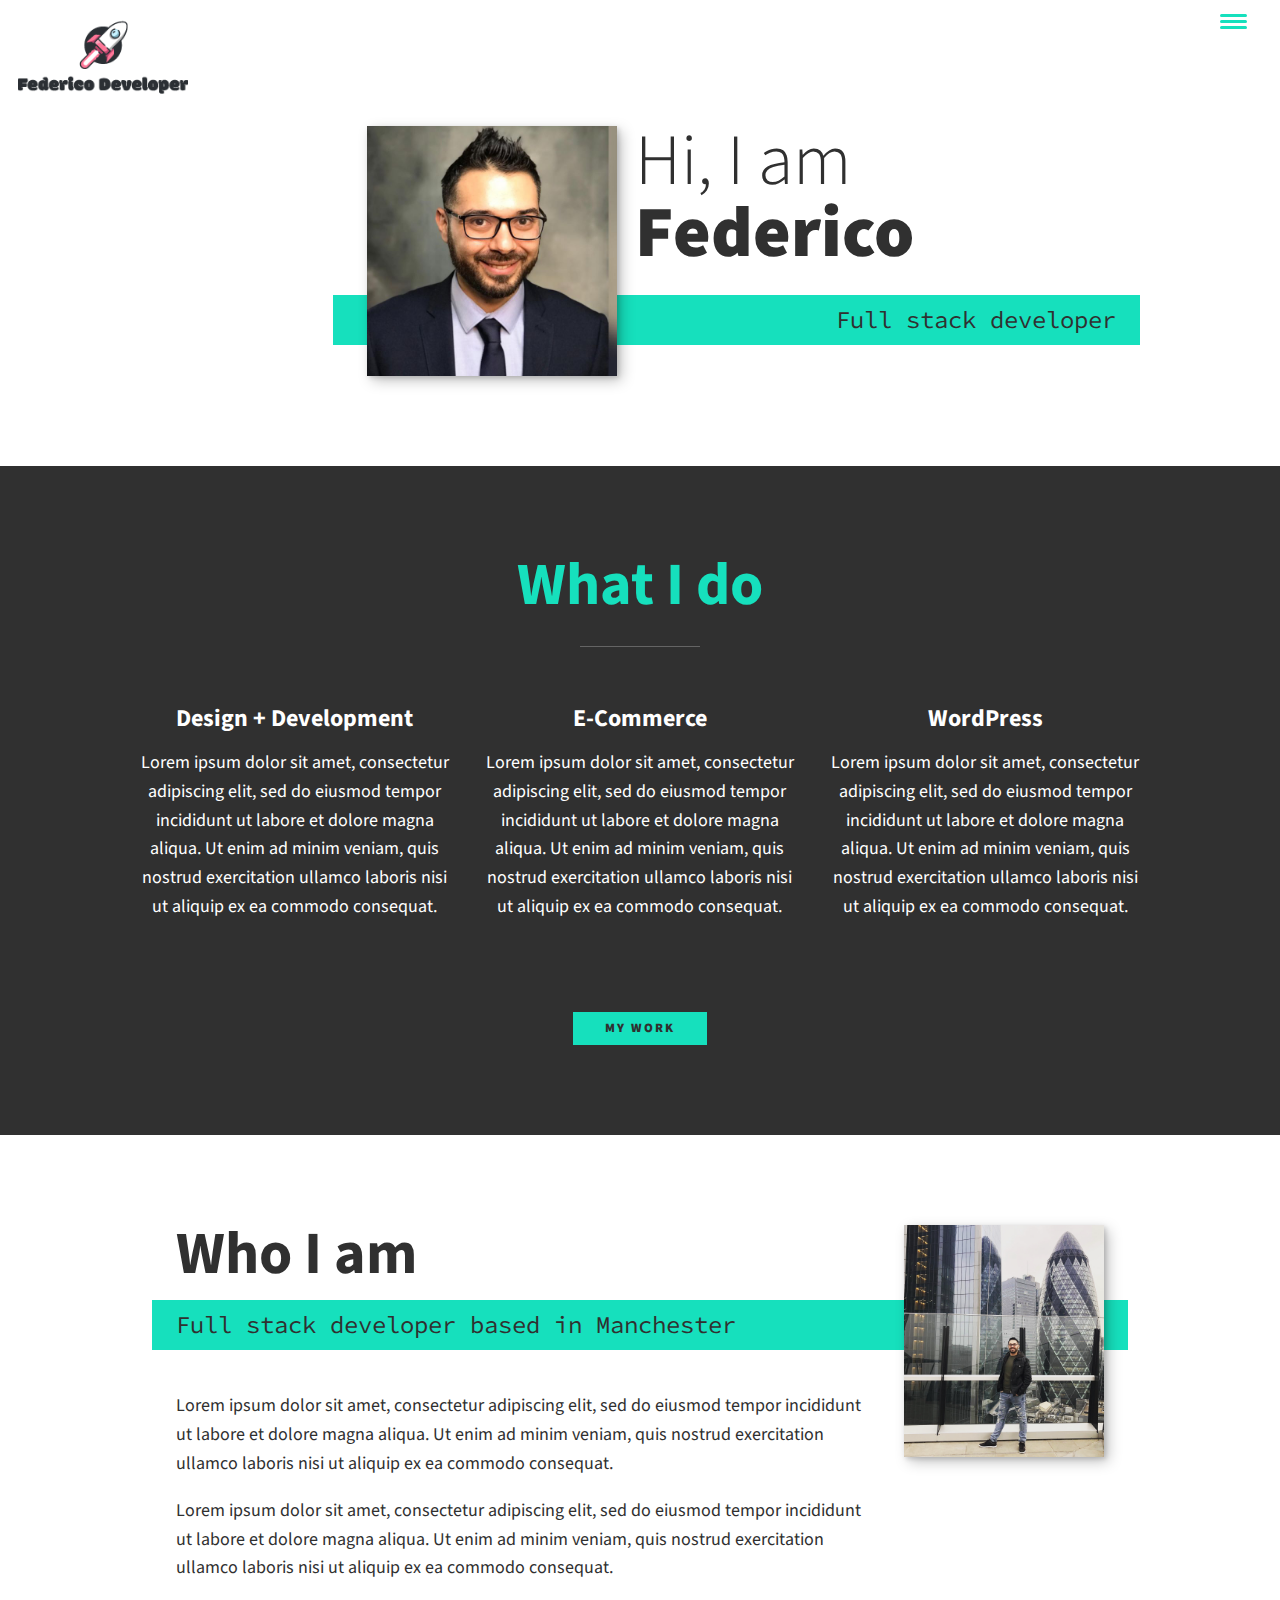
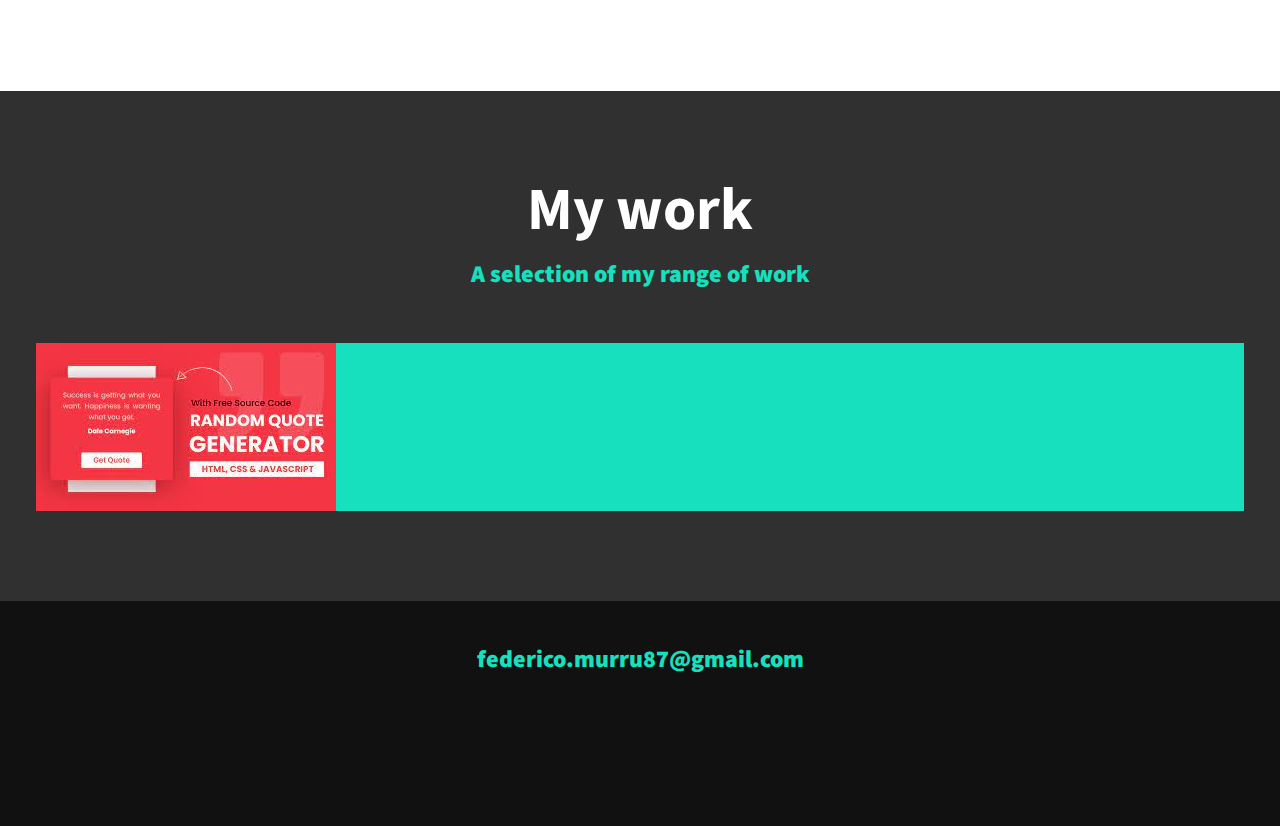
==== Personal-website/index.html @ 7682857c "Add files via upload" ====
<!DOCTYPE html>
<html lang="en">
<head>
<meta charset="UTF-8">
<meta name ='viewport' content ='width=device-width, intial-scale=1.0'>
<title>DevFederico Portfolio Website</title>
<link rel="stylesheet" href="./style.css">

   <!--fonts -->
   <link rel="stylesheet" href="https://cdnjs.cloudflare.com/ajax/libs/normalize/7.0.0/normalize.min.css">
   <link rel="stylesheet" href="https://cdnjs.cloudflare.com/ajax/libs/font-awesome/5.11.2/css/all.css" integrity="sha256-46qynGAkLSFpVbEBog43gvNhfrOj+BmwXdxFgVK/Kvc=" crossorigin="anonymous" />  
   <script src="https://kit.fontawesome.com/8cfb8b6186.js" crossorigin="anonymous"></script>
   <!-- My fonts -->
   <link href="https://fonts.googleapis.com/css?family=Source+Code+Pro:400,900|Source+Sans+Pro:300,900&display=swap" rel="stylesheet">
<body>
    <header>
        <div class="logo">
            <a href="#home" class="nav__link"><img src="Photo-personal/logo.png" alt=""></a><a href=""></a>
        </div>
        <button class="nav-toggle" aria-label="toggle navigation">
            <span class="hamburger"></span>
        </button>
        <nav class="nav">
            <ul class="nav__list">
                <li class="nav__item"><a href="#home" class="nav__link">Home</a></li>
                <li class="nav__item"><a href="#services" class="nav__link">My Services</a></li>
                <li class="nav__item"><a href="#about" class="nav__link">About me</a></li>
                <li class="nav__item"><a href="#work" class="nav__link">My Work</a></li>
                <li class="nav__item"><a href="#footer" class="nav__link">Contact</a></li>
            </ul>
        </nav>
    </header>
<!-- Introduction -->
<section class ='intro' id ='home'>
  <h1 class ='section__title section__title--intro'>
    Hi, I am <strong class="federico">Federico</strong>
  </h1>
  <p class="section__subtitle section__subtitle--intro">
 Full stack developer
  </p>
  <img src="Photo-personal/Photome.png" alt=" Photo of me smiling" class="intro__img">
</section>
<!-- My services -->
<section class="my-services" id="services">
  <h2 class="section__title section__title--services">What I do</h2>
  <div class="services">
      <div class="service">
          <h3>Design + Development</h3>
          <p>Lorem ipsum dolor sit amet, consectetur adipiscing elit, sed do eiusmod tempor incididunt ut labore et dolore magna aliqua. Ut enim ad minim veniam, quis nostrud exercitation ullamco laboris nisi ut aliquip ex ea commodo consequat.</p>
      </div> <!-- / service -->
      
      <div class="service">
          <h3>E-Commerce</h3>
          <p>Lorem ipsum dolor sit amet, consectetur adipiscing elit, sed do eiusmod tempor incididunt ut labore et dolore magna aliqua. Ut enim ad minim veniam, quis nostrud exercitation ullamco laboris nisi ut aliquip ex ea commodo consequat.</p>
      </div> <!-- / service -->
      
      <div class="service">
          <h3>WordPress</h3>
          <p>Lorem ipsum dolor sit amet, consectetur adipiscing elit, sed do eiusmod tempor incididunt ut labore et dolore magna aliqua. Ut enim ad minim veniam, quis nostrud exercitation ullamco laboris nisi ut aliquip ex ea commodo consequat.</p>
      </div> <!-- / service -->
  </div> <!-- / services -->
  
  <a href="#work" class="btn">MY WORK</a>

</section>
<!-- about me-->
<section class="about-me" id="about">
    <h2 class="section__title section__title--about">Who I am</h2>
    <p class="section__subtitle section__subtitle--about">Full stack developer based in Manchester</p>
    
    <div class="about-me__body">
        <p>Lorem ipsum dolor sit amet, consectetur adipiscing elit, sed do eiusmod tempor incididunt ut labore et dolore magna aliqua. Ut enim ad minim veniam, quis nostrud exercitation ullamco laboris nisi ut aliquip ex ea commodo consequat.</p>
        <p>Lorem ipsum dolor sit amet, consectetur adipiscing elit, sed do eiusmod tempor incididunt ut labore et dolore magna aliqua. Ut enim ad minim veniam, quis nostrud exercitation ullamco laboris nisi ut aliquip ex ea commodo consequat.</p>
    </div>
    
    <img src="Photo-personal/meLondon ok.png" alt="me in Liverpool street" class="about-me__img">
 </section>

<!-- / about me-->

 <!-- My Work -->
 <section class="my-work" id="work">
    <h2 class="section__title section__title--work">My work</h2>
    <p class="section__subtitle section__subtitle--work">A selection of my range of work</p>
    
  
  <div class="portfolio">
      <!-- Portfolio item 01 -->
      <a href="portfolio.html" class="portfolio__item">
          <img src="Photo-personal/Quote generator.jpeg" alt="" class="portfolio__img">
      </a>
      
      <!-- Portfolio item 02 -->
      <a href="portfolio.html" class="portfolio__item">
          <img src="img/portfolio-02.jpg" alt="" class="portfolio__img">
      </a>
      
      <!-- Portfolio item 03 -->
      <a href="portfolio-item.html" class="portfolio__item">
        <img src="img/portfolio-03.jpg" alt="" class="portfolio__img">
    </a>
    
    <!-- Portfolio item 04 -->
    <a href="portfolio-item.html" class="portfolio__item">
        <img src="img/portfolio-04.jpg" alt="" class="portfolio__img">
    </a>
    
    <!-- Portfolio item 05 -->
    <a href="portfolio-item.html" class="portfolio__item">
        <img src="img/portfolio-05.jpg" alt="" class="portfolio__img">
    </a>
      
      <!-- Portfolio item 06 -->
      <a href="#" class="portfolio__item">
          <img src="img/portfolio-06.jpg" alt="" class="portfolio__img">
      </a>
      
      <!-- Portfolio item 07 -->
      <a href="#" class="portfolio__item">
          <img src="img/portfolio-07.jpg" alt="" class="portfolio__img">
      </a>
      
      <!-- Portfolio item 08 -->
      <a href="#" class="portfolio__item">
          <img src="img/portfolio-08.jpg" alt="" class="portfolio__img">
      </a>
     
  </div>
</section>
   
    <!-- Footer -->
    <footer class="footer" id="footer">
        
        <a href="mailto:federico.murru87@gmail.com" class="footer__link">federico.murru87@gmail.com</a>
        <ul class="social-list">
          <li class="social-list__item"><a class="social-list__link" href="https://www.linkedin.com/in/federico-murru-b2baba19a/"><i class="fa-brands fa-linkedin fa-xl"></i></a></li>
          <li class="social-list__item"><a class="social-list__link" href="https://www.facebook.com/federico.murru.315/"><i class="fa-brands fa-facebook fa-xl"></i></a></li>
          <li class="social-list__item"><a class="social-list__link" href="https://twitter.com/MurruFederico"><i class="fa-brands fa-twitter fa-xl"></i></a></li>
          <li class="social-list__item"><a class="social-list__link" href="https://github.com/fedemurru"><i class="fa-brands fa-github fa-2x"></i></a></li>
      </ul>
    </footer>
    
<script src="./index.js"></script>
</body>
</html>
---- Personal-website/style.css ----
*,
*::before,
*::after {
    box-sizing: border-box;
}

/* Custom Properties */

:root {
    --ff-primary: 'Source Sans Pro', sans-serif;
    --ff-secondary: 'Source Code Pro', monospace;
    
    --fw-reg: 300;
    --fw-bold: 900;
    
    --clr-light: #fff;
    --clr-dark: #303030;
    --clr-accent: #16e0bd;
    
    --fs-h1: 3rem;
    --fs-h2: 2.25rem;
    --fs-h3: 1.25rem;
    --fs-body: 1rem;
    
    --bs: 0.25em 0.25em 0.75em rgba(0,0,0,.25),
          0.125em 0.125em 0.25em rgba(0,0,0,.15);
}

@media (min-width: 800px) {
    :root {
        --fs-h1: 4.5rem;
        --fs-h2: 3.75rem;
        --fs-h3: 1.5rem;
        --fs-body: 1.125rem;
    }
}

/* General styles */

html {
    scroll-behavior: smooth;
}

body {
    background: var(--clr-light);
    color: var(--clr-dark);
    margin: 0;
    font-family: var(--ff-primary);
    font-size: var(--fs-body);
    line-height: 1.6;
}

section {
    padding: 5em 2em;
}

img {
    display: block;
    max-width: 100%;
}

.federico { font-weight: var(--fw-bold) }

:focus {
    outline: 3px solid var(--clr-accent);
    outline-offset: 3px;
}

/* Buttons */

.btn {
    display: inline-block;
    padding: .5em 2.5em;
    background: var(--clr-accent);
    color: var(--clr-dark);
    text-decoration: none;
    cursor: pointer;
    font-size: .8rem;
    text-transform: uppercase;
    letter-spacing: 2px;
    font-weight: var(--fw-bold);
    transition: transform 200ms ease-in-out;
}

.btn:hover {
    transform: scale(1.1);
}

/* Typography */

h1,
h2,
h3 {
    line-height: 1;
    margin: 0;
}

h1 { font-size: var(--fs-h1) }
h2 { font-size: var(--fs-h2) }
h3 { font-size: var(--fs-h3) }


.section__title {
    margin-bottom: .25em;
}

.section__title--intro {
    font-weight: var(--fw-reg);
}

.section__title--intro strong {
    display: block;
}

.section__subtitle {
    margin: 0;
    font-size: var(--fs-h3);
}

.section__subtitle--intro,
.section__subtitle--about {
    background: var(--clr-accent);
    padding: .25em 1em;
    font-family: var(--ff-secondary);
    margin-bottom: 1em;
}

.section__subtitle--work {
    color: var(--clr-accent);
    font-weight: var(--fw-bold);
    margin-bottom: 2em;
}


/* header */

header {
    display: flex;
    justify-content: space-between;
    padding: 1em;
    
}

.logo {
    max-width: 100px;
    cursor: pointer;
    position: absolute;
    left: 1em;
    top: -1.5em;
}

.nav {
    position: fixed;
    background: var(--clr-dark);
    color: var(--clr-accent);
    top: 0;
    bottom: 0;
    left: 0;
    right: 0;
    z-index: 100;
    transform: translateX(100%);
    transition: transform 250ms cubic-bezier(.5, 0, .5, 1);
}

.nav__list {
    list-style: none;
    display: flex;
    height: 100%;
    flex-direction: column;
    justify-content: space-evenly;
    align-items: center;
    margin: 0;
    padding: 0;
}
.nav__link {
    color: var(--clr-light);
    font-weight: var(--fw-bold);
    font-size: var(--fs-h3);
    text-decoration: none;
}

.nav__link:hover {
    color: var(--clr-accent);
    transform: scale(1.3);
    text-decoration:underline;
    
}

.nav-toggle {
    padding: 1.5em;
    background: transparent;
    border: 0;
    cursor: pointer;
    position: absolute;
    right: 1em;
    top: 0;
    z-index: 1000;
}

.nav-open .nav {
    transform: translateX(0);
}

.nav-open .nav-toggle {
    position: fixed;
}

.nav-open .hamburger {
    transform: rotate(.625turn);
}

.nav-open .hamburger::before {
    transform: rotate(90deg) translateX(-6px);
}

.nav-open .hamburger::after {
    opacity: 0;
}



.hamburger {
    display: block;
    position: relative;

}

.hamburger,
.hamburger::before,
.hamburger::after {
    background: var(--clr-accent);
    width: 2em;
    height: 3px;
    border-radius: 1em;
    transition: transform 250ms ease-in-out;
}


.hamburger::before,
.hamburger::after {
    content: '';
    position: absolute;
    left: 0;
    right: 0;
}

.hamburger::before { top: 6px; }
.hamburger::after { bottom: 6px; }

.logo {
max-width: 170px;
}

/*  Intro section  */

.intro {
    position: relative;
}

.intro__img {
    box-shadow: var(--bs);
}

.section__subtitle--intro {
    display: inline-block;

}

@media (min-width: 600px) {
    .intro {
        display: grid;
        width: min-content;
        margin: 0 auto;
        grid-column-gap: 1em;
        grid-template-areas: 
            "img title"
            "img subtitle";
        grid-template-columns: min-content max-content;
    }
    
    .intro__img {
        grid-area: img;
        min-width: 250px;
        position: relative;
        z-index: 2;
    }    
    
    .section__subtitle--intro {
        align-self: start;
        grid-column: -1 / 1;
        grid-row: 2;
        text-align: right;
        position: relative;
        left: -1.4em;
        width: calc(141% + 1.5em);
    }
}



/*  My services section  */

.my-services {
    background-color: var(--clr-dark);
    background-image: url(../img/services-bg.jpg);
    background-size: cover;
    /* background-blend-mode: multiply; */
    color: var(--clr-light);
    text-align: center;
}

.section__title--services {
    color: var(--clr-accent);
    position: relative;
}

.section__title--services::after {
    content: '';
    display: block;
    width: 2em;
    height: 1px;
    margin: 0.5em auto 1em;
    background: var(--clr-light);
    opacity: 0.25;
}

.services {
    margin-bottom: 4em;
}

.service {
    max-width: 500px;
    margin: 0 auto;
}

@media (min-width: 800px) {
    .services {
        display: flex;
        max-width: 1000px;
        margin-left: auto;
        margin-right: auto;
    }
    
    .service + .service {
        margin-left: 2em;
    }
}


.about-me {
    max-width: 1000px;
    margin: 0 auto;
}

.about-me__img {
    box-shadow: var(--bs);
}
/*@media (max-width: 850px) {
.logo {
display: none;
    
}
}*/

@media (min-width: 600px) {
    .about-me {
        display: grid;
        grid-template-columns: 1fr 200px;
        grid-template-areas: 
            "title img"
            "subtitle img"
            "text img";
        grid-column-gap: 2em;
    }
    
    
    .section__title--about {
        grid-area: title;
    }
    
    .section__subtitle--about {
        grid-column: 1 / -1;
        grid-row: 2;
        position: relative;
        left: -1em;
        width: calc(100% + 2em);
        padding-left: 1em;
        padding-right: calc(200px + 4em);
    }
    
    .about-me__img {
        grid-area: img;
        position: relative;
        z-index: 2;
    }
}



/* My Work */

.my-work {
    background-color: var(--clr-dark);
    color: var(--clr-light);
    text-align: center;    
}

.portfolio {
    display: grid;
    grid-template-columns: repeat(auto-fit, minmax(300px, 1fr));
}

.portfolio__item {
    background: var(--clr-accent);
    overflow: hidden;
}

.portfolio__img {
    transition: 
        transform 750ms cubic-bezier(.5, 0, .5, 1),
        opacity 250ms linear;
}

/*.portfolio__item:focus {
}
*/

.portfolio__img:hover,
.portfolio__item:focus .portfolio__img {
    transform: scale(1.1);
    opacity: .8;
}

/* Footer */

footer {
    background: #111;
    color: var(--clr-accent);
    text-align: center;
    padding: 2.5em 0;
    font-size: var(--fs-h3);
}

footer a { 
    color: inherit;
    text-decoration: none;
}

.footer__link {
    font-weight: var(--fw-bold);
    position: relative;
    margin: auto;
    bottom: 20px;
    font-size: 100%;
}  

.footer__link:hover,
.social-list__link:hover {
    opacity: .7;
}

.footer__link:hover {
    text-decoration: underline;
}

.social-list {
    list-style: none;
    display: flex;
    justify-content: center;
    margin: 0;
    position: relative;
    top: 0.5em;
    padding: 0;
}

.social-list__item {
    margin:  .6em;
}

.social-list__link {
    padding: 1.5em;
}

.portfolio-item-individual {
    padding: 0 2em 2em;
    max-width: 1000px;
    margin: 0 auto;
}

.portfolio-item-individual p {
    max-width: 600px;
    margin-left: auto;
    margin-right: auto;
}
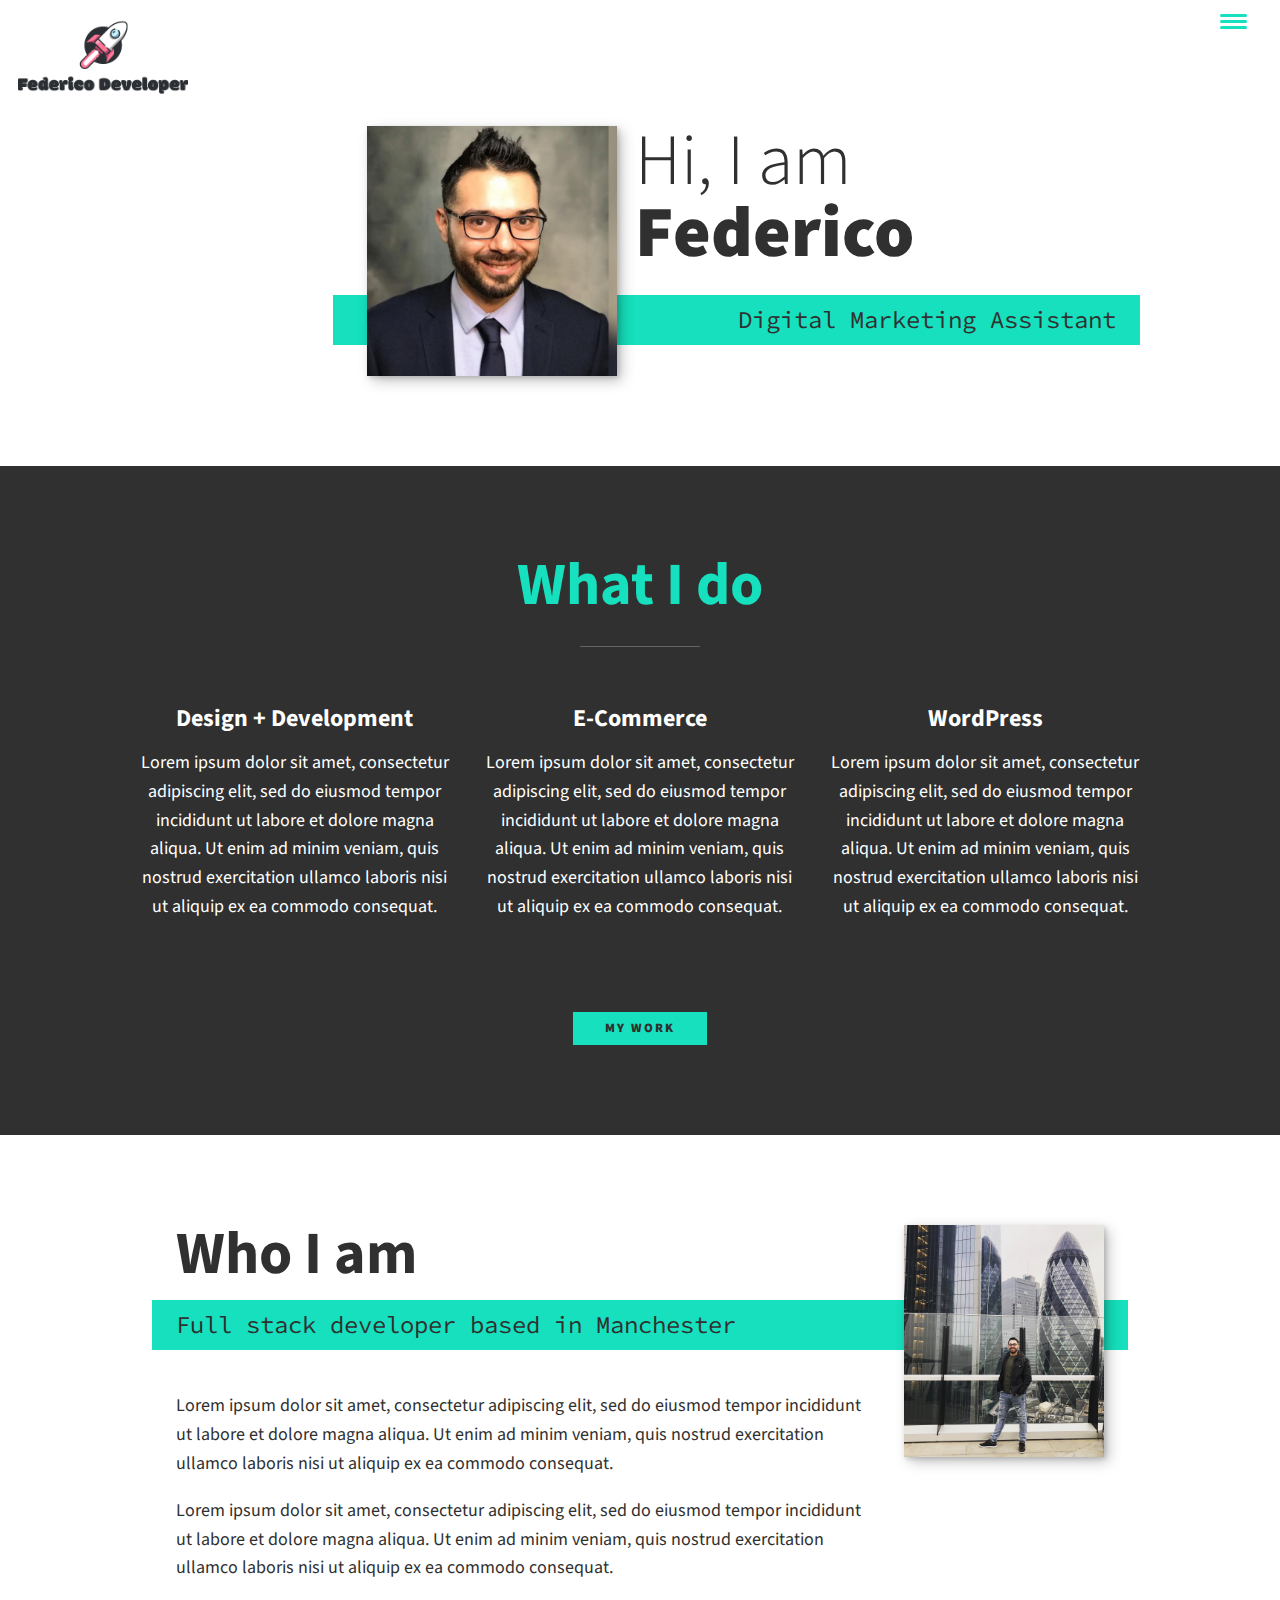
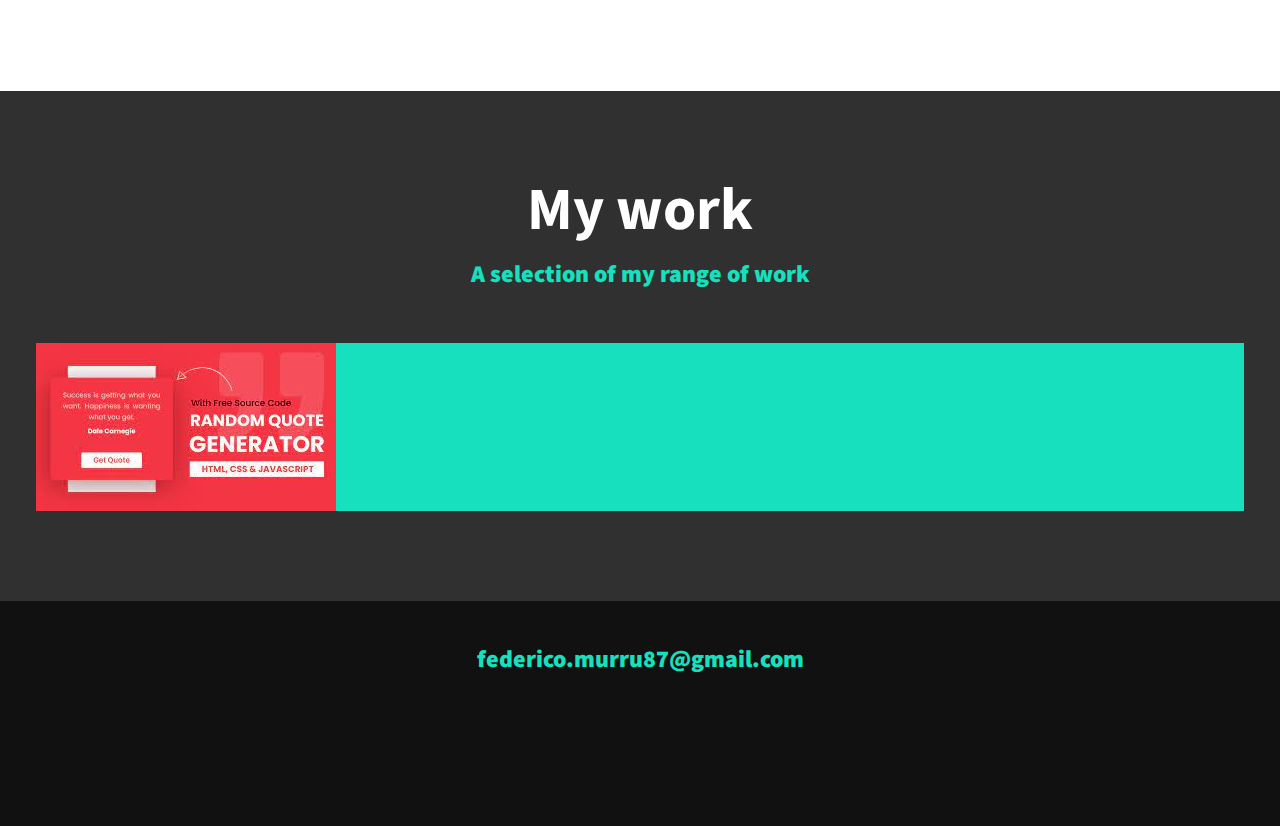
==== commit 23b6dda5: "Update index.html" ====
--- a/Personal-website/index.html
+++ b/Personal-website/index.html
@@ -3,7 +3,7 @@
 <head>
 <meta charset="UTF-8">
 <meta name ='viewport' content ='width=device-width, intial-scale=1.0'>
-<title>DevFederico Portfolio Website</title>
+<title>Federico Portfolio Website</title>
 <link rel="stylesheet" href="./style.css">
 
    <!--fonts -->
@@ -36,7 +36,7 @@
     Hi, I am <strong class="federico">Federico</strong>
   </h1>
   <p class="section__subtitle section__subtitle--intro">
- Full stack developer
+ Digital Marketing Assistant
   </p>
   <img src="Photo-personal/Photome.png" alt=" Photo of me smiling" class="intro__img">
 </section>
